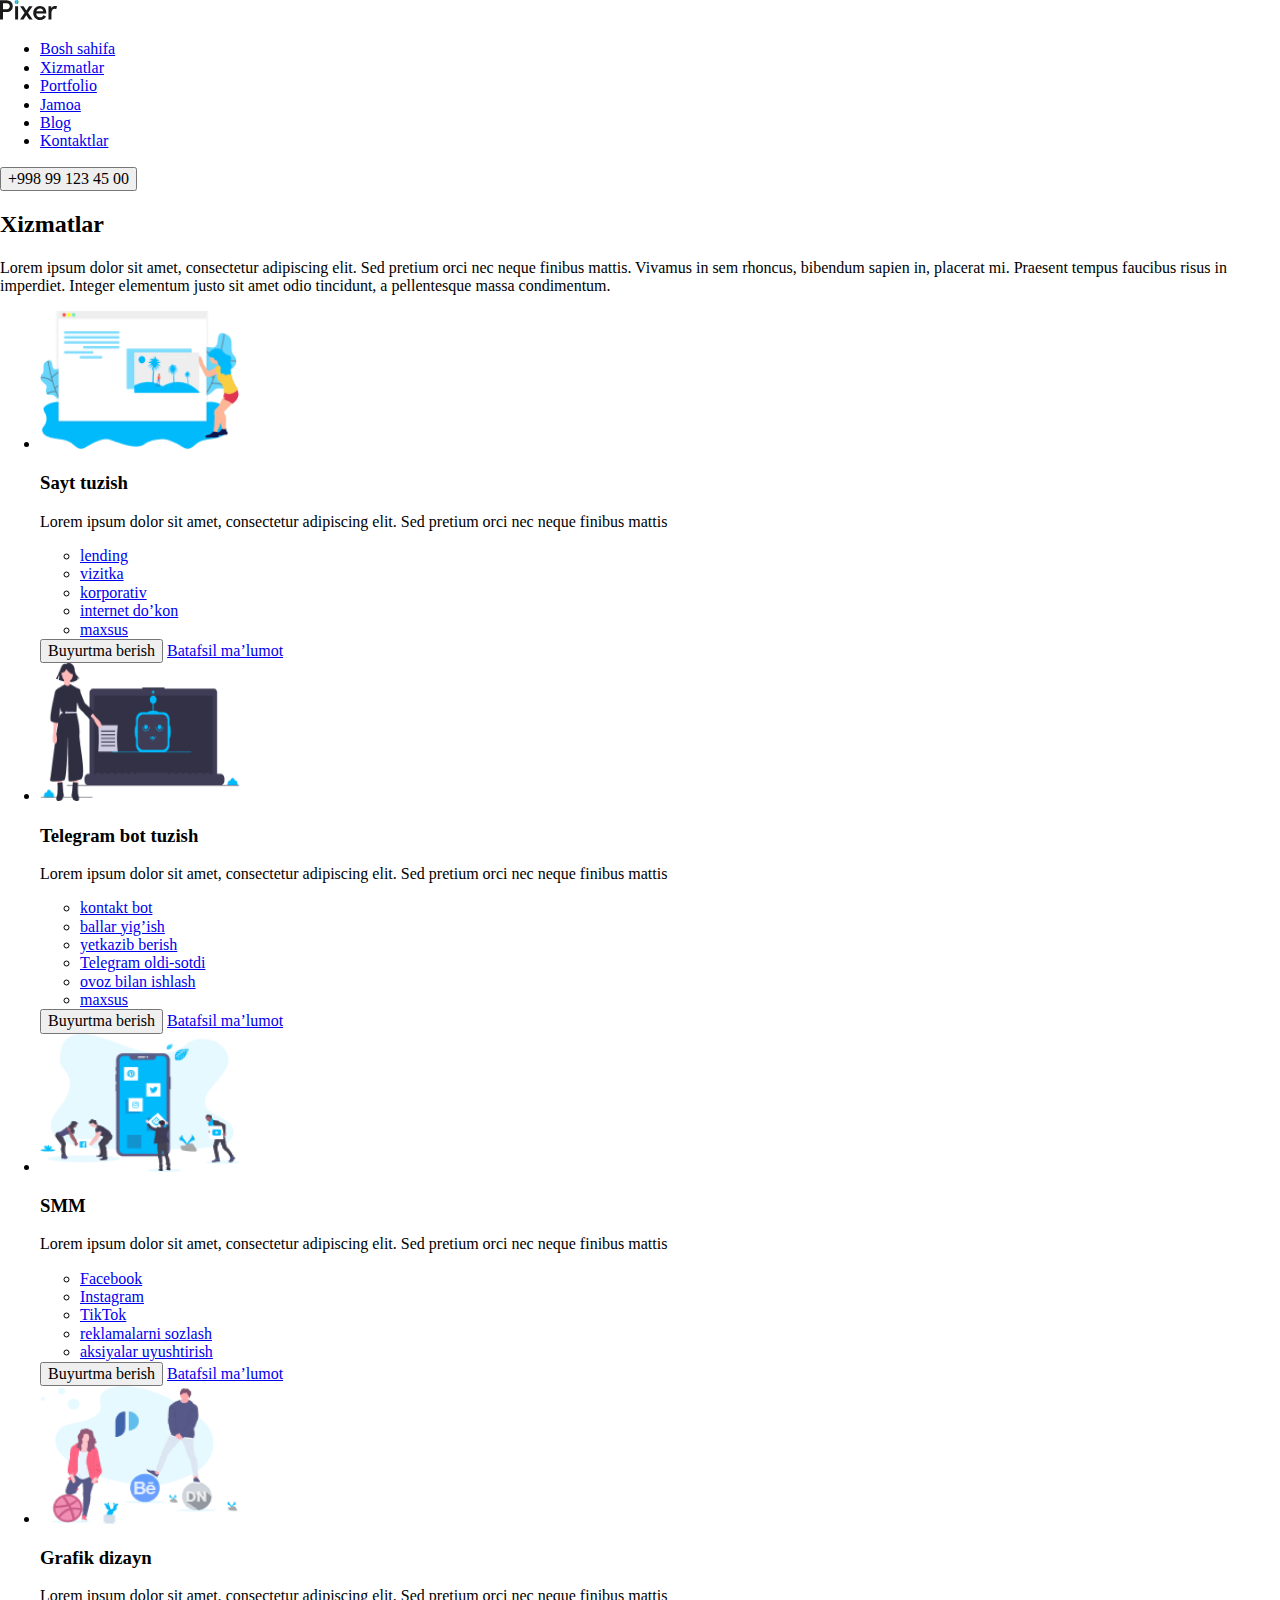
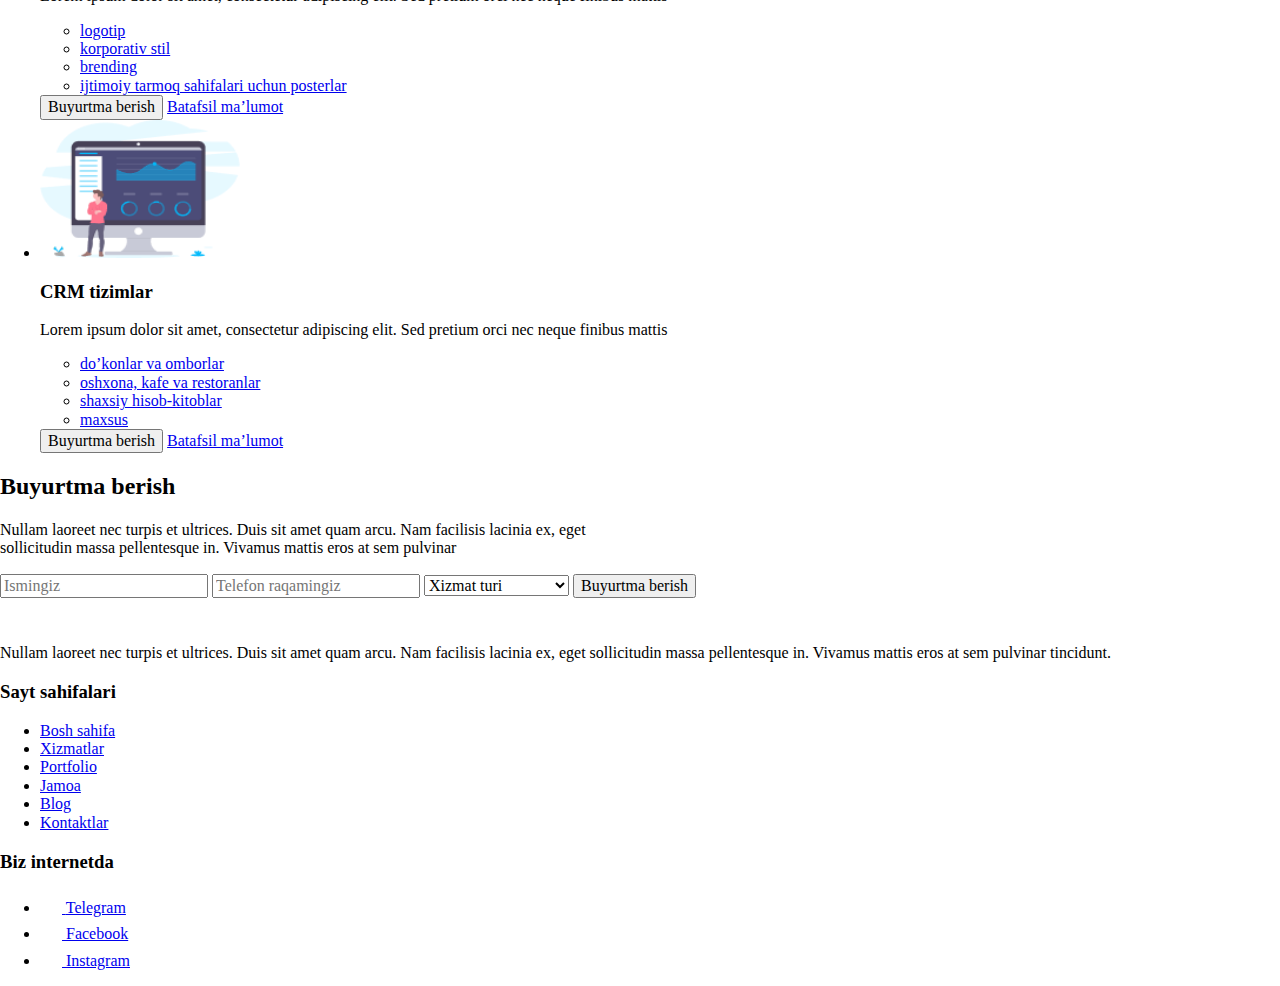
==== services.html @ 142f8827 ".git init" ====
<!DOCTYPE html>
<html lang="en">

<head>
    <meta charset="UTF-8">
    <meta http-equiv="X-UA-Compatible" content="IE=edge">
    <meta name="viewport" content="width=device-width, initial-scale=1.0">
    <title>Document</title>
    <link rel="stylesheet" href="./css/normalize.css">
    <link rel="stylesheet" href="./css/main.css">
    <!-- <link rel="stylesheet" href="./css/style.css"> -->
</head>

<body>
    <!-- HEADER  -->

    <div class="header-wrapper">
        <div class="container">
            <div class="header">
                <a class="header-logo-link" href="./index.html">
                    <img class="header-logo" src="./img/site-logo.svg" alt="site logo" width="58" height="20">
                </a>
                <div class="header-pages">
                    <nav class="site-navbar">
                        <ul class="header-list">
                            <li class="header-item">
                                <a class="header-item-link" href="./index.html">Bosh sahifa</a>
                            </li>
                            <li class="header-item">
                                <a class="header-item-link" href="./services.html">Xizmatlar</a>
                            </li>
                            <li class="header-item">
                                <a class="header-item-link" href="#">Portfolio</a>
                            </li>
                            <li class="header-item">
                                <a class="header-item-link" href="#">Jamoa</a>
                            </li>
                            <li class="header-item">
                                <a class="header-item-link" href="#">Blog</a>
                            </li>
                            <li class="header-item">
                                <a class="header-item-link" href="#">Kontaktlar</a>
                            </li>
                        </ul>
                    </nav>
                    <button class="header-button" type="button">+998 99 123 45 00</button>
                </div>
            </div>
        </div>
    </div>

     <main>
        <!-- SERVICES  -->
         <section class="service-wrapper">
            <div class="container">
                <div class="service">
                    <h2 class="service-heading">Xizmatlar</h2>
                    <p class="service-text">Lorem ipsum dolor sit amet, consectetur adipiscing elit. Sed pretium orci nec neque finibus mattis. Vivamus in sem rhoncus, bibendum sapien in, placerat mi. Praesent tempus faucibus risus in imperdiet. Integer elementum justo sit amet
                        odio tincidunt, a pellentesque massa condimentum.</p>
                    <ul class="service-list">
                        <li class="service-item">
                            <img class="service-item-img" src="./img/website-illustration.png" alt="website-illustration" width="200" height="138">
                            <div class="service-item-content">
                                <h3 class="item-content-heading">Sayt tuzish</h3>
                                <p class="item-content-text">Lorem ipsum dolor sit amet, consectetur adipiscing elit. Sed pretium orci nec neque finibus mattis</p>
                                <ul class="content-list">
                                    <li class="content-item">
                                        <a class="content-item-link" href="#">lending</a>
                                    </li>
                                    <li class="content-item">
                                        <a class="content-item-link" href="#">vizitka</a>
                                    </li>
                                    <li class="content-item">
                                        <a class="content-item-link" href="#">korporativ</a>
                                    </li>
                                    <li class="content-item">
                                        <a class="content-item-link" href="#">internet do’kon</a>
                                    </li>
                                    <li class="content-item">
                                        <a class="content-item-link" href="#">maxsus</a>
                                    </li>
                                </ul>
                                <button class="hero-content-btn">Buyurtma berish</button>
                                <a class="services-link" href="#">Batafsil ma’lumot</a>
                            </div>
                        </li>
                        <li class="service-item">
                            <img class="service-item-img" src="./img/bot-illustration.png" alt="bot-illustration" width="200" height="138">
                            <div class="service-item-content">
                                <h3 class="item-content-heading">Telegram bot tuzish</h3>
                                <p class="item-content-text">Lorem ipsum dolor sit amet, consectetur adipiscing elit. Sed pretium orci nec neque finibus mattis</p>
                                <ul class="content-list">
                                    <li class="content-item">
                                        <a class="content-item-link" href="#">kontakt bot</a>
                                    </li>
                                    <li class="content-item">
                                        <a class="content-item-link" href="#">ballar yig’ish</a>
                                    </li>
                                    <li class="content-item">
                                        <a class="content-item-link" href="#">yetkazib berish</a>
                                    </li>
                                    <li class="content-item">
                                        <a class="content-item-link" href="#">Telegram oldi-sotdi</a>
                                    </li>
                                    <li class="content-item">
                                        <a class="content-item-link" href="#">ovoz bilan ishlash</a>
                                    </li>
                                    <li class="content-item">
                                        <a class="content-item-link" href="#">maxsus</a>
                                    </li>
                                </ul>
                                <button class="hero-content-btn">Buyurtma berish</button>
                                <a class="services-link" href="#">Batafsil ma’lumot</a>
                            </div>
                        </li>
                        <li class="service-item">
                            <img class="service-item-img" src="./img/smm-illustration.png" alt="smm-illustration" width="200" height="138">
                            <div class="service-item-content">
                                <h3 class="item-content-heading">SMM</h3>
                                <p class="item-content-text">Lorem ipsum dolor sit amet, consectetur adipiscing elit. Sed pretium orci nec neque finibus mattis</p>
                                <ul class="content-list">
                                    <li class="content-item">
                                        <a class="content-item-link" href="#">Facebook</a>
                                    </li>
                                    <li class="content-item">
                                        <a class="content-item-link" href="#">Instagram</a>
                                    </li>
                                    <li class="content-item">
                                        <a class="content-item-link" href="#">TikTok</a>
                                    </li>
                                    <li class="content-item">
                                        <a class="content-item-link" href="#">reklamalarni sozlash</a>
                                    </li>
                                    <li class="content-item">
                                        <a class="content-item-link" href="#">aksiyalar uyushtirish</a>
                                    </li>
                                </ul>
                                <button class="hero-content-btn">Buyurtma berish</button>
                                <a class="services-link" href="#">Batafsil ma’lumot</a>
                            </div>
                        </li>
                        <li class="service-item">
                            <img class="service-item-img" src="./img/design-illustration.png" alt="design-illustration" width="200" height="138">
                            <div class="service-item-content">
                                <h3 class="item-content-heading">Grafik dizayn</h3>
                                <p class="item-content-text">Lorem ipsum dolor sit amet, consectetur adipiscing elit. Sed pretium orci nec neque finibus mattis</p>
                                <ul class="content-list">
                                    <li class="content-item">
                                        <a class="content-item-link" href="#">logotip</a>
                                    </li>
                                    <li class="content-item">
                                        <a class="content-item-link" href="#">korporativ stil</a>
                                    </li>
                                    <li class="content-item">
                                        <a class="content-item-link" href="#">brending</a>
                                    </li>
                                    <li class="content-item">
                                        <a class="content-item-link" href="#">ijtimoiy tarmoq sahifalari uchun posterlar</a>
                                    </li>
                                </ul>
                                <button class="hero-content-btn">Buyurtma berish</button>
                                <a class="services-link" href="#">Batafsil ma’lumot</a>
                            </div>
                        </li>
                        <li class="service-item">
                            <img class="service-item-img" src="./img/crm-illustration.png" alt="crm-illustration" width="200" height="138">
                            <div class="service-item-content">
                                <h3 class="item-content-heading">CRM tizimlar</h3>
                                <p class="item-content-text">Lorem ipsum dolor sit amet, consectetur adipiscing elit. Sed pretium orci nec neque finibus mattis</p>
                                <ul class="content-list">
                                    <li class="content-item">
                                        <a class="content-item-link" href="#">do’konlar va omborlar</a>
                                    </li>
                                    <li class="content-item">
                                        <a class="content-item-link" href="#">oshxona, kafe va restoranlar</a>
                                    </li>
                                    <li class="content-item">
                                        <a class="content-item-link" href="#">shaxsiy hisob-kitoblar</a>
                                    </li>
                                    <li class="content-item">
                                        <a class="content-item-link" href="#">maxsus</a>
                                    </li>
                                </ul>
                                <button class="hero-content-btn">Buyurtma berish</button>
                                <a class="services-link" href="#">Batafsil ma’lumot</a>
                            </div>
                        </li>
                    </ul>
                </div>
            </div>
        </section>

        <!-- ORDER -->

        <section class="order-wrapper">
            <div class="container">
                <div class="order">
                    <h2 class="order-heading">Buyurtma berish</h2>
                    <p class="order-text">Nullam laoreet nec turpis et ultrices. Duis sit amet quam arcu. Nam facilisis lacinia ex, eget <br> sollicitudin massa pellentesque in. Vivamus mattis eros at sem pulvinar</p>
                    <div class="order-sign-up">
                        <form action="https://echo.htmlacademy.ru/">
                            <input class="input-name" name="name" type="text" placeholder="Ismingiz" required>
                            <input class="input-tel-number" name="phone-number" type="tel" placeholder="Telefon raqamingiz" required>
                            <select class="input-service-type" name="service_type">
                <option value="service" selected disabled hidden>Xizmat turi</option>
                <option value="sayt tuzish">sayt tuzish</option>
                <option value="telegram bot tuzish">telegram bot tuzish</option>
                <option value="CRM tizimlar">CRM tizimlar</option>
              </select>
                            <button class="to-order-btn" type="submit">Buyurtma berish</button>
                        </form>

                    </div>
                </div>
            </div>
        </section>
    </main>

    <!-- SITE FOOTER  -->

    <footer>
        <div class="container">
            <div class="footer">
                <div class="footer-content">
                    <img class="footer-logo" src="./img/footer-logo.svg" alt="footer-logo" width="149" height="26">
                    <p class="footer-content-text">Nullam laoreet nec turpis et ultrices. Duis sit amet quam arcu. Nam facilisis lacinia ex, eget sollicitudin massa pellentesque in. Vivamus mattis eros at sem pulvinar tincidunt.</p>
                </div>
                <div class="site-pages">
                    <h3 class="site-pages-heading">Sayt sahifalari</h3>
                    <ul class="site-pages-list">
                        <li class="site-pages-item">
                            <a class="site-pages-link" href="#">Bosh sahifa</a>
                        </li>
                        <li class="site-pages-item">
                            <a class="site-pages-link" href="#">Xizmatlar</a>
                        </li>
                        <li class="site-pages-item">
                            <a class="site-pages-link" href="#">Portfolio</a>
                        </li>
                        <li class="site-pages-item">
                            <a class="site-pages-link" href="#">Jamoa</a>
                        </li>
                        <li class="site-pages-item">
                            <a class="site-pages-link" href="#">Blog</a>
                        </li>
                        <li class="site-pages-item">
                            <a class="site-pages-link" href="#">Kontaktlar</a>
                        </li>
                    </ul>
                </div>
                <div class="internet">
                    <h3 class="internet-heading">Biz internetda</h3>
                    <ul class="internet-list">
                        <li class="internet-item">
                            <a class="internet-link" href="https://t.me/muhammadalinosirov">
                                <img class="internet-item-img" src="./img/telegram.png" alt="telegram" width="22" height="22">
                                <span class="internet-item-span">Telegram</span>
                            </a>
                        </li>
                        <li class="internet-item">
                            <a class="internet-link" href="https://facebook.com/nosirov.official">
                                <img class="internet-item-img" src="./img/facebook.png" alt="facebook" width="22" height="22">
                                <span class="internet-item-span">Facebook</span>
                            </a>
                        </li>
                        <li class="internet-item">
                            <a class="internet-link" href="https://instagram.com/nosirov.official">
                                <img class="internet-item-img" src="./img/instagram.png" alt="instagram" width="22" height="22">
                                <span class="internet-item-span">Instagram</span>
                            </a>
                        </li>
                    </ul>
                </div>
            </div>
        </div>
    </footer>

</body>

</html>
---- css/style.css ----
/* SITE FONTS  */

@font-face {
    font-family: 'Open Sans';
    font-style: normal;
    font-weight: 400;
    font-display: swap;
    src: url('../fonts/open-sans-v27-latin-regular.woff2') format('woff2'), url('../fonts/open-sans-v27-latin-regular.woff') format('woff');
}

@font-face {
    font-family: 'Open Sans';
    font-style: normal;
    font-weight: 700;
    font-display: swap;
    src: url('../fonts/open-sans-v27-latin-700.woff2') format('woff2'), url('../fonts/open-sans-v27-latin-700.woff') format('woff');
}

* {
    box-sizing: border-box;
}

body {
    font-family: 'Open Sans', sans-serif;
    font-weight: normal;
}

.container {
    width: 1240px;
    margin-left: auto;
    margin-right: auto;
    padding-left: 20px;
    padding-right: 20px;
}


/* HEADER  */

.header-wrapper {
    position: fixed;
    left: 0px;
    right: 0px;
    top: 0px;
    background: #ffffff;
    box-shadow: 0px 4px 20px rgba(0, 0, 0, 0.1);
}

.header {
    display: flex;
    align-items: center;
    justify-content: space-between;
    height: 62px;
}

.header-logo-link {
    display: inline-block;
    text-decoration: none;
}

.header-logo {
    display: block;
    width: 58px;
    height: 20px;
}

.header-pages {
    display: flex;
    align-items: center;
    justify-content: space-between;
}

.header-list {
    display: flex;
    align-items: center;
    justify-content: space-between;
    list-style-type: none;
    margin: 0;
    padding: 0;
}

.header-item {
    padding: 16px;
}

.header-item:hover {
    box-sizing: border-box;
    box-shadow: 0px 3px #191919;
}

.header-item:active {
    background-color: rgba(25, 25, 25, 0.7);
}

.header-item-link {
    display: inline-block;
    text-decoration: none;
    font-size: 15px;
    line-height: 24px;
    color: #000000;
}

.header-item-link:active {
    color: rgb(255, 255, 255);
}

.header-button {
    font-weight: bold;
    font-size: 15px;
    line-height: 24px;
    color: #ffffff;
    padding: 8px 16px;
    margin-left: 24px;
    background-color: rgb(0, 186, 252);
    border: 3px solid rgb(0, 186, 252);
    border-radius: 5px;
}

.header-button:hover {
    color: rgb(0, 186, 252);
    background: #ffffff;
    border: 3px solid rgb(0, 186, 252);
    box-sizing: border-box;
    border-radius: 5px;
    cursor: pointer;
}

.header-btn:active {
    background-color: rgba(0, 186, 252, 0.6);
    color: #ffffff;
    border: 3px solid rgba(0, 186, 252, 0.6);
    border-radius: 5px;
}

.hero {
    display: flex;
    align-items: center;
    justify-content: space-between;
    margin: 160px 0px;
}

.hero-content {
    width: 470px;
}

.hero-content-heading {
    font-weight: bold;
    font-size: 30px;
    line-height: 130%;
    margin: 0;
}

.hero-content-text {
    font-size: 16px;
    line-height: 24px;
    margin: 0;
    margin: 16px 0px;
}

.hero-content-btn {
    font-weight: bold;
    font-size: 16px;
    line-height: 24px;
    color: #ffffff;
    padding: 8px 16px;
    background-color: rgb(0, 186, 252);
    border: 3px solid rgb(0, 186, 252);
    border-radius: 5px;
}

.hero-video {
    width: 458px;
    height: 258px;
}

.hero-content-btn:hover {
    color: rgb(0, 186, 252);
    background: #ffffff;
    border: 3px solid rgb(0, 186, 252);
    box-sizing: border-box;
    border-radius: 5px;
    cursor: pointer;
}

.hero-content-btn:active {
    background-color: rgba(0, 186, 252, 0.6);
    color: #ffffff;
    border: 3px solid rgba(0, 186, 252, 0.6);
    border-radius: 5px;
}

.services {
    text-align: center;
}

.services-heading {
    font-weight: bold;
    font-size: 24px;
    line-height: 130%;
    margin: 0;
    padding: 0;
}

.services-text {
    font-size: 16px;
    line-height: 24px;
    margin-bottom: 16px;
}

.services-list {
    display: flex;
    align-items: center;
    justify-content: space-evenly;
    flex-wrap: wrap;
    text-align: center;
    list-style-type: none;
    padding: 0;
}

.services-item {
    display: flex;
    flex-direction: column;
    padding: 24px;
    margin: 40px 0px;
    width: 320px;
    height: 260px;
    background: #FFFFFF;
    box-shadow: 0px 8px 8px rgba(0, 0, 0, 0.1);
    border-radius: 5px;
}

.services-item:hover {
    box-shadow: 0px 12px 21px rgba(0, 0, 0, 0.1);
}

.services-item:active {
    box-shadow: 0px 4px 4px rgba(0, 0, 0, 0.2);
}

.services-item-link {
    text-decoration: none;
}

.services-item-img {
    width: 190px;
    height: 130px;
}

.services-item-heading {
    font-weight: bold;
    font-size: 20px;
    line-height: 130%;
    margin: 0;
    margin: 16px 0px;
    text-align: center;
    color: #000000;
}

.services-item-span {
    font-size: 16px;
    line-height: 24px;
    margin: 0;
    margin-bottom: 24px;
    text-align: center;
    color: #000000;
}

.to-order-btn {
    font-weight: bold;
    font-size: 16px;
    line-height: 24px;
    color: #ffffff;
    padding: 8px 16px;
    background-color: rgb(0, 186, 252);
    border: 3px solid rgb(0, 186, 252);
    border-radius: 5px;
}

.to-order-btn:hover {
    color: #00bafc;
    background: #ffffff;
    border: 3px solid rgb(0, 186, 252);
    box-sizing: border-box;
    border-radius: 5px;
    cursor: pointer;
}

.to-order-btn:active {
    background-color: rgba(0, 186, 252, 0.6);
    color: #ffffff;
    border: 3px solid rgba(0, 186, 252, 0.6);
    border-radius: 5px;
}

.services-link {
    font-size: 16px;
    line-height: 24px;
    margin-left: 16px;
    text-align: center;
    text-decoration-line: underline;
    color: rgb(0, 186, 252);
}


/* WE-WORK */

.we-work {
    text-align: center;
    padding-top: 112px;
    padding-bottom: 55px;
}

.we-work-heading {
    font-weight: bold;
    font-size: 24px;
    line-height: 130%;
    margin: 0;
}

.we-work-text {
    font-size: 16px;
    line-height: 24px;
    margin: 24px 0px;
}

.we-work-list {
    list-style-type: none;
}

.we-work-item {
    display: flex;
    align-items: center;
    margin: 50px 0px;
    margin-left: 130px;
}

.we-work-item-img {
    width: 300px;
    height: 233px;
}

.we-work-item-content {
    margin-left: 32px;
}

.item-content-heading {
    font-weight: bold;
    font-size: 20px;
    line-height: 130%;
    text-align: left;
    margin: 0;
}

.item-content-text {
    font-size: 16px;
    line-height: 24px;
    text-align: left;
    margin: 0;
    margin-top: 8px;
    width: 490px;
}

.work-item-img {
    order: 2;
}


/* ORDER */

.order-wrapper {
    display: flex;
    text-align: center;
    padding: 56px 0px;
    background-color: rgb(0, 186, 252);
}

.order-heading {
    font-weight: bold;
    font-size: 24px;
    line-height: 130%;
    margin: 0;
    text-align: center;
    color: rgb(255, 255, 255);
}

.order-text {
    font-size: 16px;
    line-height: 150%;
    margin: 0;
    margin-top: 16px;
    margin-bottom: 24px;
    text-align: center;
    color: #FFFFFF;
}

.order-sign-up {
    background-color: #ffffff;
    width: 348px;
    height: 304px;
    padding: 16px;
    margin-left: auto;
    margin-right: auto;
    border-radius: 5px;
}

.input-name {
    display: flex;
    flex-direction: column;
    align-items: flex-start;
    padding: 16px;
    margin-top: 16px;
    margin-left: auto;
    margin-right: auto;
    width: 300px;
    height: 56px;
    background: rgb(243, 243, 243);
    border: none;
    border-radius: 5px;
}

.input-tel-number {
    display: flex;
    flex-direction: column;
    align-items: flex-start;
    padding: 16px;
    margin-top: 16px;
    margin-left: auto;
    margin-right: auto;
    width: 300px;
    height: 56px;
    background: rgb(243, 243, 243);
    border: none;
    border-radius: 5px;
}

.input-service-type {
    display: flex;
    flex-direction: column;
    align-items: flex-start;
    padding: 16px;
    margin: 16px;
    margin-left: auto;
    margin-right: auto;
    width: 300px;
    height: 56px;
    background: rgb(243, 243, 243);
    border: none;
    border-radius: 5px;
}


/* SITE FOOTER  */

footer {
    background-color: #191919;
}

.footer {
    display: flex;
    justify-content: flex-start;
    padding: 56px 0px;
}

.footer-content {
    width: 320px;
}

.footer-logo {
    display: block;
}

.footer-content-text {
    font-size: 16px;
    line-height: 150%;
    color: #ffffff;
}

.site-pages {
    margin-left: 100px;
    text-align: left;
}

.site-pages-heading {
    font-weight: bold;
    font-size: 20px;
    line-height: 130%;
    color: #ffffff;
    margin: 0;
}

.site-pages-list {
    list-style-type: none;
    padding: 0;
    margin: 0;
    margin-top: 16px;
}

.site-pages-item {
    margin-bottom: 8px;
}

.site-pages-link {
    text-decoration: none;
    font-size: 16px;
    line-height: 24px;
    color: #ffffff;
}

.site-pages-link:hover {
    color: #00bafc;
}

.site-pages-link:active {
    color: #00bafc;
    opacity: 0.6;
}

.internet {
    margin-left: 90px;
}

.internet-heading {
    font-weight: bold;
    font-size: 20px;
    line-height: 130%;
    margin: 0;
    margin-bottom: 16px;
    color: #ffffff;
}

.internet-list {
    list-style-type: none;
    padding: 0;
    margin: 0;
}

.internet-item {
    margin: 4px 0px;
}

.internet-link {
    display: flex;
    align-items: center;
    text-decoration: none;
    font-size: 16px;
    line-height: 24px;
    color: #ffffff;
}

.internet-link:hover {
    color: #00bafc;
}

.internet-link:active {
    color: #00bafc;
    opacity: 0.6;
}

.internet-item-span {
    margin-left: 8px;
}


/* SERVICE  */

.service {
    padding-top: 72px;
}

.service-heading {
    font-weight: bold;
    text-align: center;
    font-size: 40px;
    line-height: 130%;
    margin: 0px;
    color: #000000;
}

.service-text {
    font-weight: normal;
    width: 880px;
    font-size: 16px;
    line-height: 24px;
    text-align: center;
    margin: 0;
    margin-top: 16px;
    margin-right: auto;
    margin-left: auto;
    padding-bottom: 72px;
}

.service-list {
    list-style-type: none;
    padding: 0;
    margin: 0;
    padding-top: 80px;
    padding-bottom: 20px;
    background-color: #f4f4f4;
}

.service-item {
    display: flex;
    justify-content: space-between;
    width: 804px;
    padding-top: 32px;
    padding-left: 32px;
    padding-bottom: 64px;
    margin-bottom: 64px;
    margin-left: auto;
    margin-right: auto;
    background-color: #ffffff;
    border-radius: 5px;
}

.item-content-heading {
    font-weight: bold;
    font-size: 20px;
    line-height: 130%;
    margin: 0;
    margin-bottom: 16px;
}

.item-content-text {
    font-weight: normal;
    font-size: 16px;
    line-height: 24px;
    margin: 0;
    margin-bottom: 16px;
}

.content-list {
    margin: 0;
    padding: 0;
    padding-left: 17px;
    padding-bottom: 16px;
}

.content-item {
    margin-bottom: 8px;
}

.content-item-link {
    text-decoration: none;
    font-weight: normal;
    font-size: 16px;
    line-height: 24px;
    color: #000000;
}
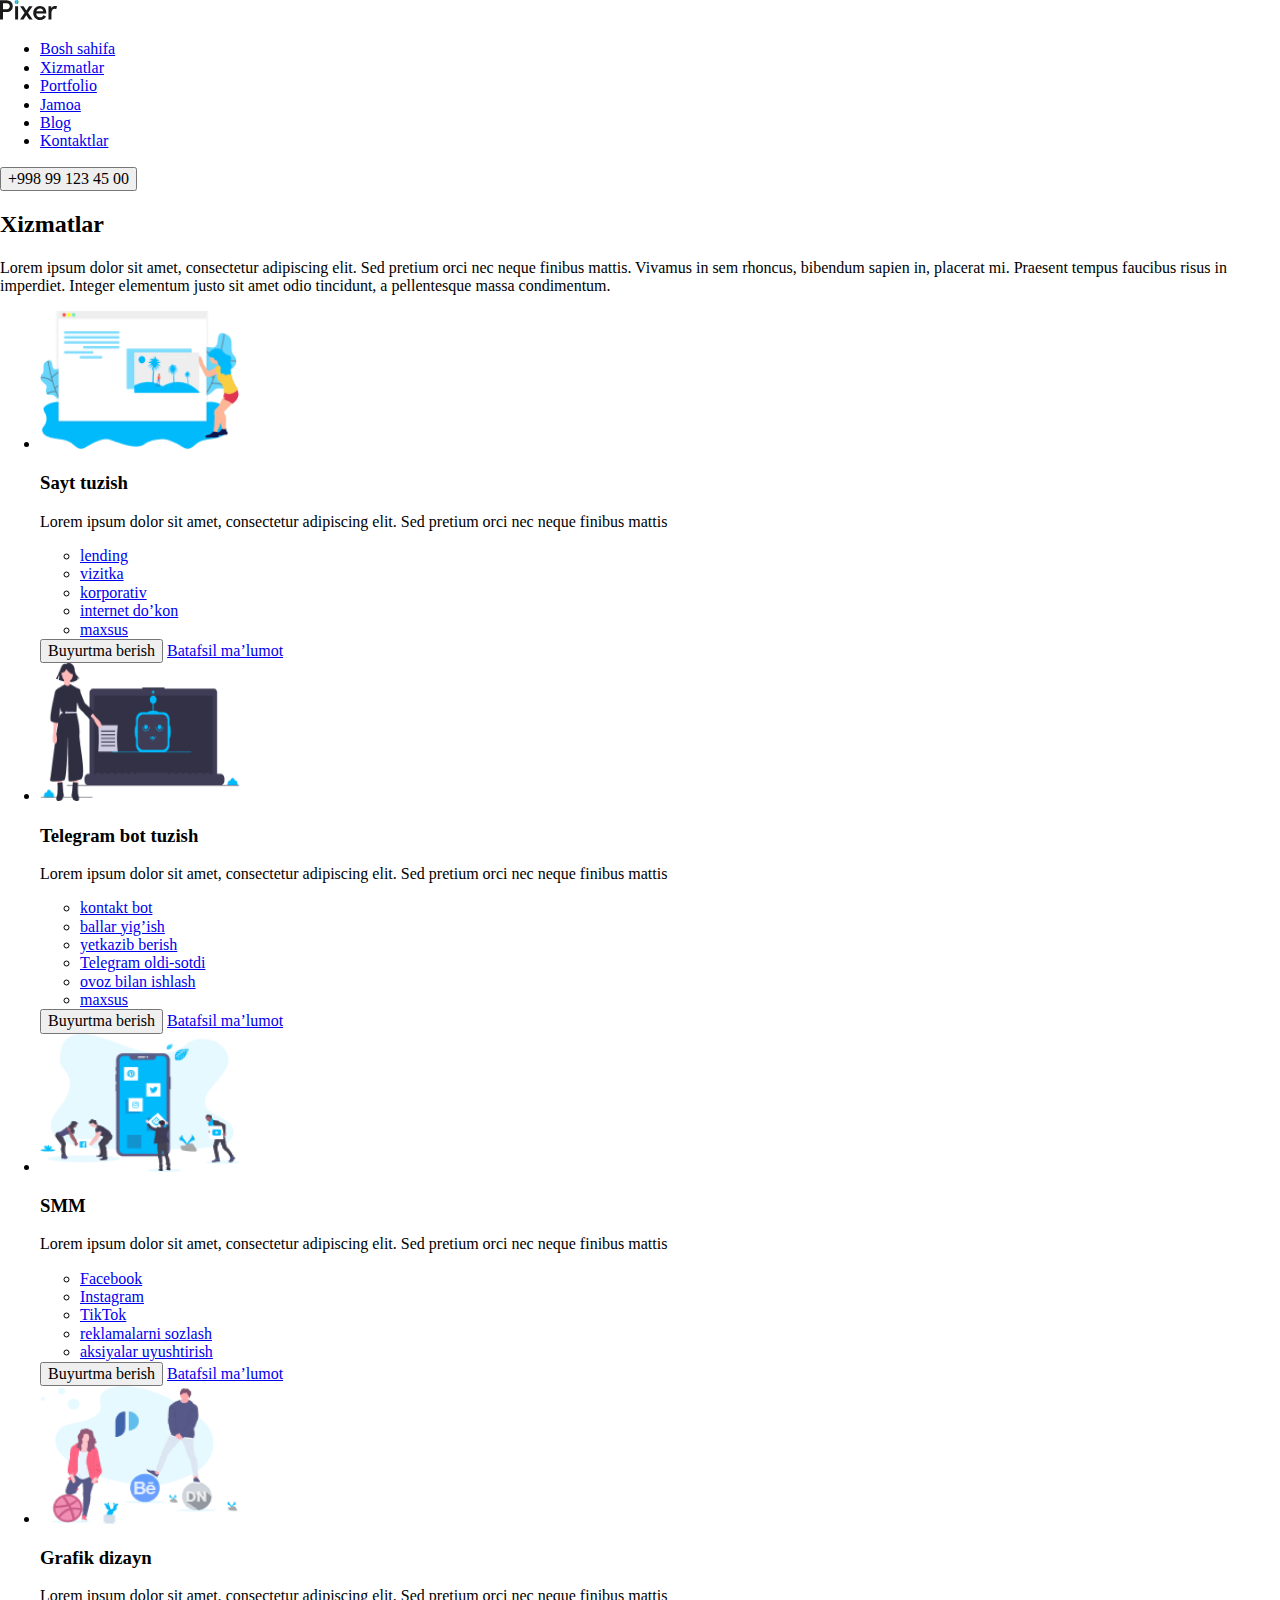
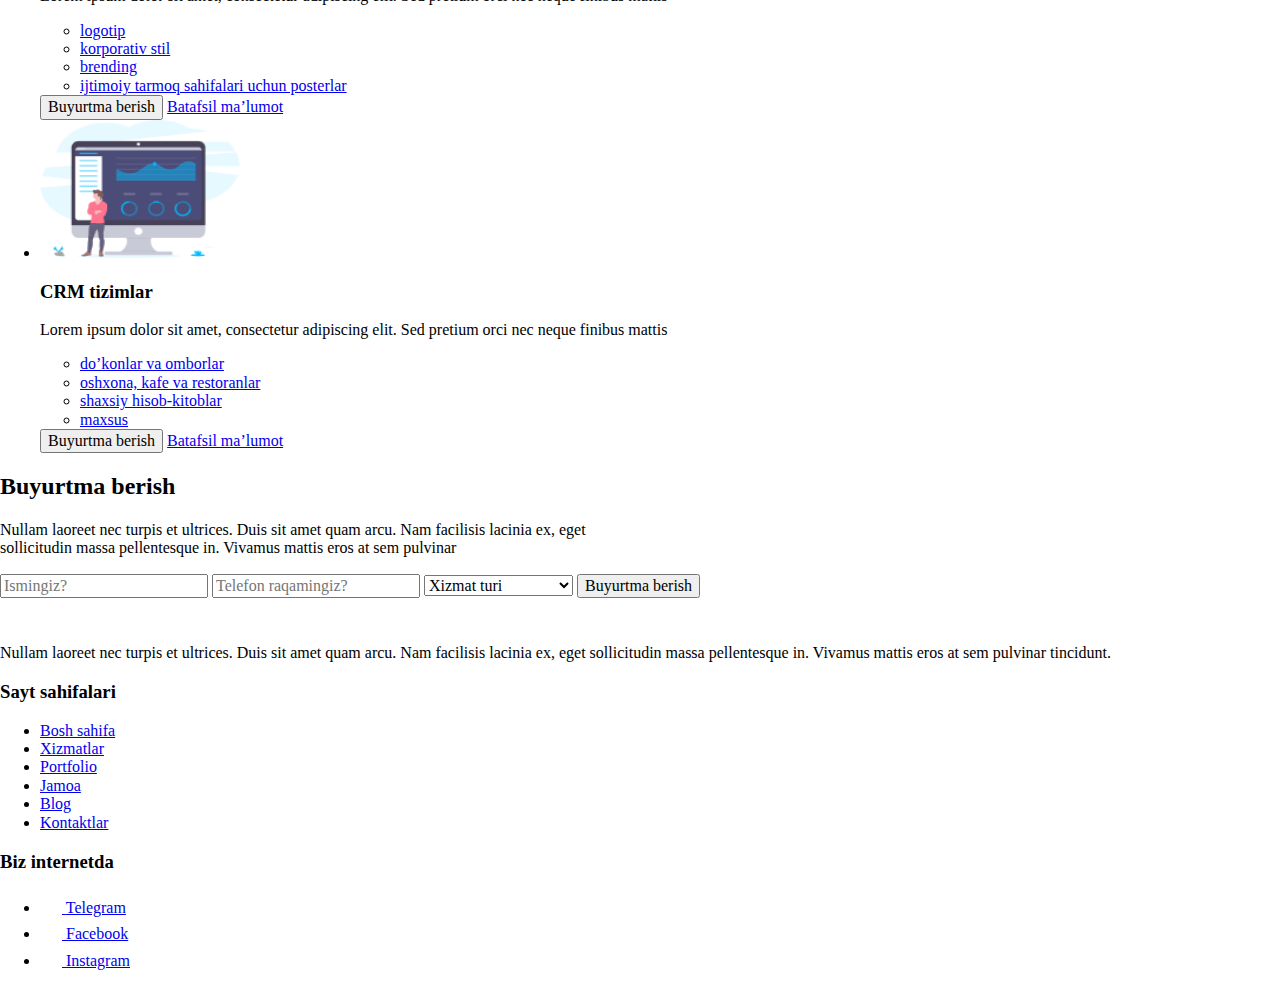
==== commit 97041808: "Add new services" ====
--- a/services.html
+++ b/services.html
@@ -199,14 +199,14 @@
                     <p class="order-text">Nullam laoreet nec turpis et ultrices. Duis sit amet quam arcu. Nam facilisis lacinia ex, eget <br> sollicitudin massa pellentesque in. Vivamus mattis eros at sem pulvinar</p>
                     <div class="order-sign-up">
                         <form action="https://echo.htmlacademy.ru/">
-                            <input class="input-name" name="name" type="text" placeholder="Ismingiz" required>
-                            <input class="input-tel-number" name="phone-number" type="tel" placeholder="Telefon raqamingiz" required>
+                            <input class="input-name" name="name" type="text" placeholder="Ismingiz?" required>
+                            <input class="input-tel-number" name="phone-number" type="tel" placeholder="Telefon raqamingiz?" required>
                             <select class="input-service-type" name="service_type">
-                <option value="service" selected disabled hidden>Xizmat turi</option>
-                <option value="sayt tuzish">sayt tuzish</option>
-                <option value="telegram bot tuzish">telegram bot tuzish</option>
-                <option value="CRM tizimlar">CRM tizimlar</option>
-              </select>
+                                <option value="service" selected disabled hidden>Xizmat turi</option>
+                                <option value="Sayt tuzish">Sayt tuzish</option>
+                                <option value="Telegram bot tuzish">Telegram bot tuzish</option>
+                                <option value="CRM tizimlar">CRM tizimlar</option>
+                            </select>
                             <button class="to-order-btn" type="submit">Buyurtma berish</button>
                         </form>
 
